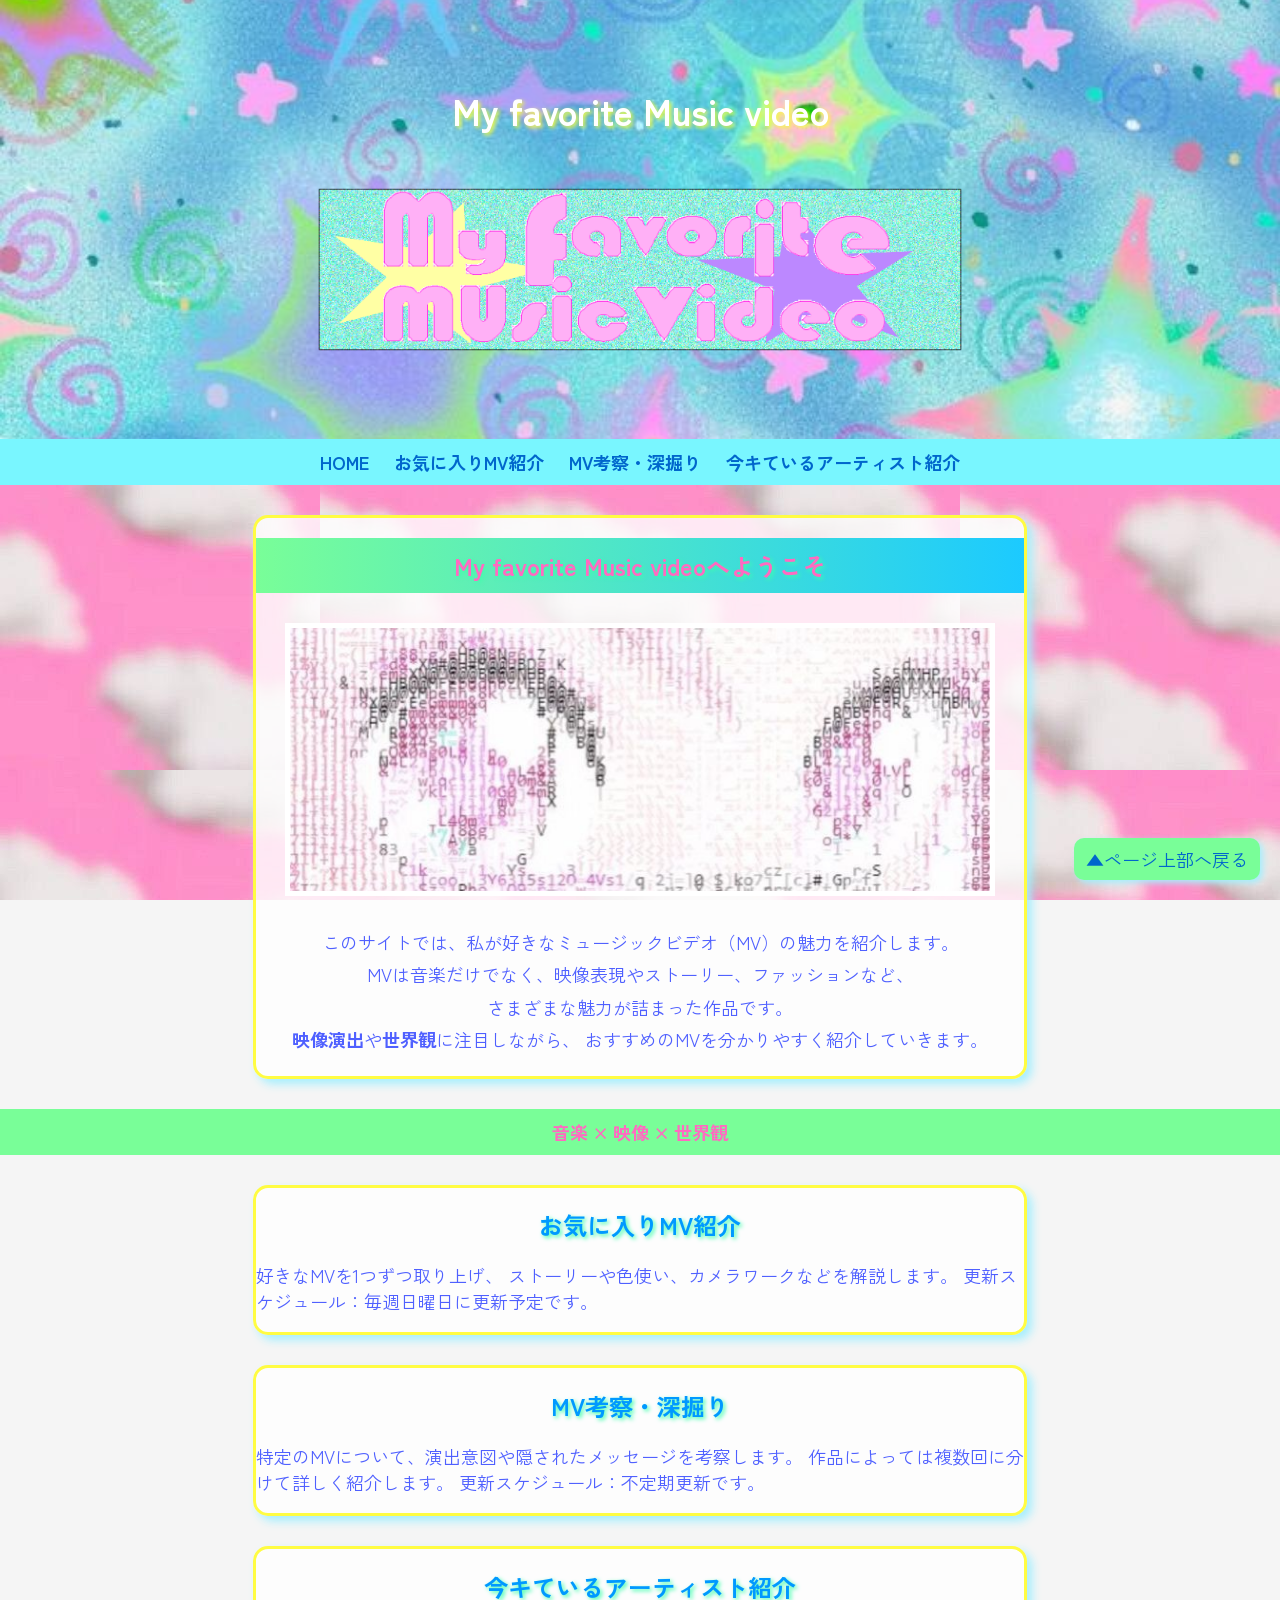
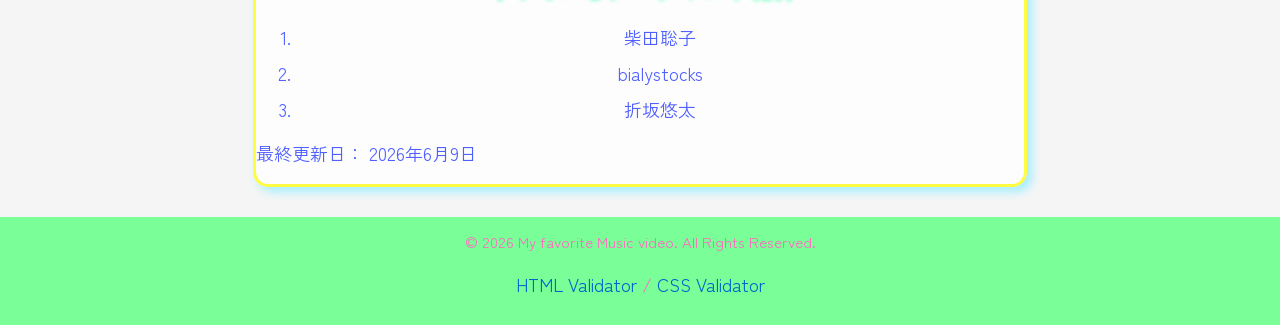
==== index.html @ ddd79b2d "Add files via upload" ====
<!DOCTYPE html>
<html lang="ja">
<head>
    <meta charset="UTF-8">
    <meta name="description" content="お気に入りのMVを紹介するサイトです。">
    <meta name="viewport" content="width=device-width, initial-scale=1">
    <title>My favorite Music video：トップページ</title>
    <link rel="preconnect" href="https://fonts.googleapis.com">
    <link rel="preconnect" href="https://fonts.gstatic.com" crossorigin="anonymous">
    <link href="https://fonts.googleapis.com/css2?family=Zen+Kaku+Gothic+New&amp;display=swap" rel="stylesheet">
    <link rel="stylesheet" href="css/mystyle.css">

</head>

<body>

<header>
    <h1>My favorite Music video</h1>
    <img src="image/logo.png"
    id="pagetop"
     class="logo"
     width="700"
    height="300"
     alt="My favorite Music video ロゴ画像">
</header>

<nav>
    <a href="index.html">HOME</a>
    <a href="contents1.html">お気に入りMV紹介</a>
    <a href="contents2.html">MV考察・深掘り</a>
    <a href="contents3.html">今キているアーティスト紹介</a>
</nav>

<main>
    <section class="welcome-section">
        <h2 class="subhead">My favorite Music videoへようこそ</h2>
        <img src="image/main.jpeg"
        class="mainimage"
         width="700"
         height="200"
         alt="MVをイメージしたメイン画像">
    
    <p class="welcome-text">
        このサイトでは、私が好きなミュージックビデオ（MV）の魅力を紹介します。<br>
        MVは音楽だけでなく、映像表現やストーリー、ファッションなど、<br>
        さまざまな魅力が詰まった作品です。<br>
        <strong>映像演出</strong>や<strong>世界観</strong>に注目しながら、
        おすすめのMVを分かりやすく紹介していきます。
    </p>
    </section>
</main>
    <div class="box">
        <span><strong>音楽 × 映像 × 世界観</strong></span>
    </div>

    <section>
        <h2>お気に入りMV紹介</h2>

        <p>
            好きなMVを1つずつ取り上げ、
            ストーリーや色使い、カメラワークなどを解説します。
            更新スケジュール：毎週日曜日に更新予定です。
        </p>
    </section>

    <section>
        <h2>MV考察・深掘り</h2>

        <p>
            特定のMVについて、演出意図や隠されたメッセージを考察します。
            作品によっては複数回に分けて詳しく紹介します。
            更新スケジュール：不定期更新です。
        </p>
    </section>

    <section>
        <h2>今キているアーティスト紹介</h2>
        <ol>
            <li>柴田聡子</li>
            <li>bialystocks</li>
            <li>折坂悠太</li>
        </ol>

        <p>
            最終更新日：
            <time datetime="2026-06-09">2026年6月9日</time>
        </p>
        <p><a href="#pagetop" class="topback">▲ページ上部へ戻る</a></p>
    </section>

<footer>
    <small>
        &copy; 2026 My favorite Music video. All Rights Reserved.
    </small>
    <p>
    <a href="https://validator.w3.org/">HTML Validator</a> /
    <a href="https://jigsaw.w3.org/css-validator/">CSS Validator</a>
    </p>
</footer>

</body>
</html>
---- css/mystyle.css ----
body {
    background-color: #f5f5f5;
    color: #4f60ff;
    font-family: "Zen Kaku Gothic New",sans-serif;
    font-size: 18px;
    margin: 0;
    background-image: url("../image/backimage.jpeg");
    background-repeat: repeat;
    background-position: center;
    background-attachment: fixed;
}

header {
    background-image: url("../image/logoback.jpeg");
    background-repeat: no-repeat;
    background-position: center;
    background-size: cover;
    color: #ffffff;
    padding: 60px;
    text-align: center;
}
h1 {
    text-shadow: 2px 2px 4px #f9ff3e;
    
}


.subhead {
    background: linear-gradient(90deg,#79fe98,#1ccaff);
    background-color: #79fe98;
    color: #ff6ac1;
    text-align: center;
    padding: 10px;
}

section {
    width: 60%;
    margin: 30px auto;
    border: 3px solid #fffc42;
    border-radius: 15px;
    box-shadow: 5px 5px 10px #a5effe;
    background-color: rgba(255, 255, 255, 0.8);
}

h2 {
    color: #0099ff;
    font-size: 24px;
    text-shadow: 2px 2px 4px #3effab;
    text-align: center;
}

h3{
    color: #ff0000;
    text-align: center; 
}

.welcome-text{
    text-align: center;
}

.box {
    background-color: #79fe98;
    color: #ff6ac1;
    padding: 10px;
    margin: 10px 0;
    text-align: center;
}

footer {
    background-color: #79fe98;
    color: #ff6ac1;
    text-align: center;
    padding: 10px;
}

.logo {
    width: 80%;
    max-width: 700px;

    height: auto;

    display: block;

    margin: 0 auto;
}

.mainimage {
    width: 700px;

    height: auto;

    display: block;

    margin: 30px auto;

    border: 5px solid #ffffff;
}

main p,article p {

    margin: 20px auto;

    line-height: 1.8;
}

ol{
    list-style-type: decimal;
}
li{
    margin-bottom: 10px;
    text-align: center;
}

nav{
    background-color: rgb(121, 246, 255);
    text-align: center;
    padding: 10px;
}

nav a{
    font-weight: bold;
    text-decoration: none;
    margin: 10px;
}

a:link{
    color:#0066cc;
    text-decoration:none;
}

a:visited{
    color:rgb(192, 154, 253);
}

a:hover{
    color:#ff6ac1;
    text-decoration:underline;
}

a:active{
    color:orange;
}

.left{
    float: left;
    width: 40%;
}

.right{
    width: 55%;
    float: right;
}

.clear{
    clear: both;
}

img{
    max-width: 100%;
}

@media screen and (max-width:600px){
    body{
        font-size: 16px;
    }
    section{
        width: 90%;
    }
    .left,
    .right{
        float: none;
        width: 100%;
    }
}

.gradient{
    background: linear-gradient(90deg,#79fe98,#1ccaff);
    text-align: center;
    padding: 10px;
}

.music {
    list-style-image: url("[data-uri]");
    padding-left: 0;
}
    

.music li::before{
    content:"";
    display:inline-block;
    width:25px;
    height:25px;
    background-image:url("../image/mebosi.jpg");
    background-size:cover;
    margin-right:10px;
}


.breadcrumb{
    margin:20px;
}

.breadcrumb li{
    display:inline;
}
     @media print{
    nav{
    display:none;
}
    body{
    background:none;
    color:#000;
}
section{
    box-shadow:none;
    border:1px solid #000;
}
.left iframe{
    width:100%;
    aspect-ratio:16 / 9;
    height:auto;
    border:0;
     }}

.topback {
    position: fixed;
    right: 20px;
    bottom: 20px;
    background-color: #79fe98;
    color: #ff6ac1;
    padding: 8px 12px;
    border-radius: 10px;
    text-decoration: none;
    box-shadow: 3px 3px 6px #a5effe;
}
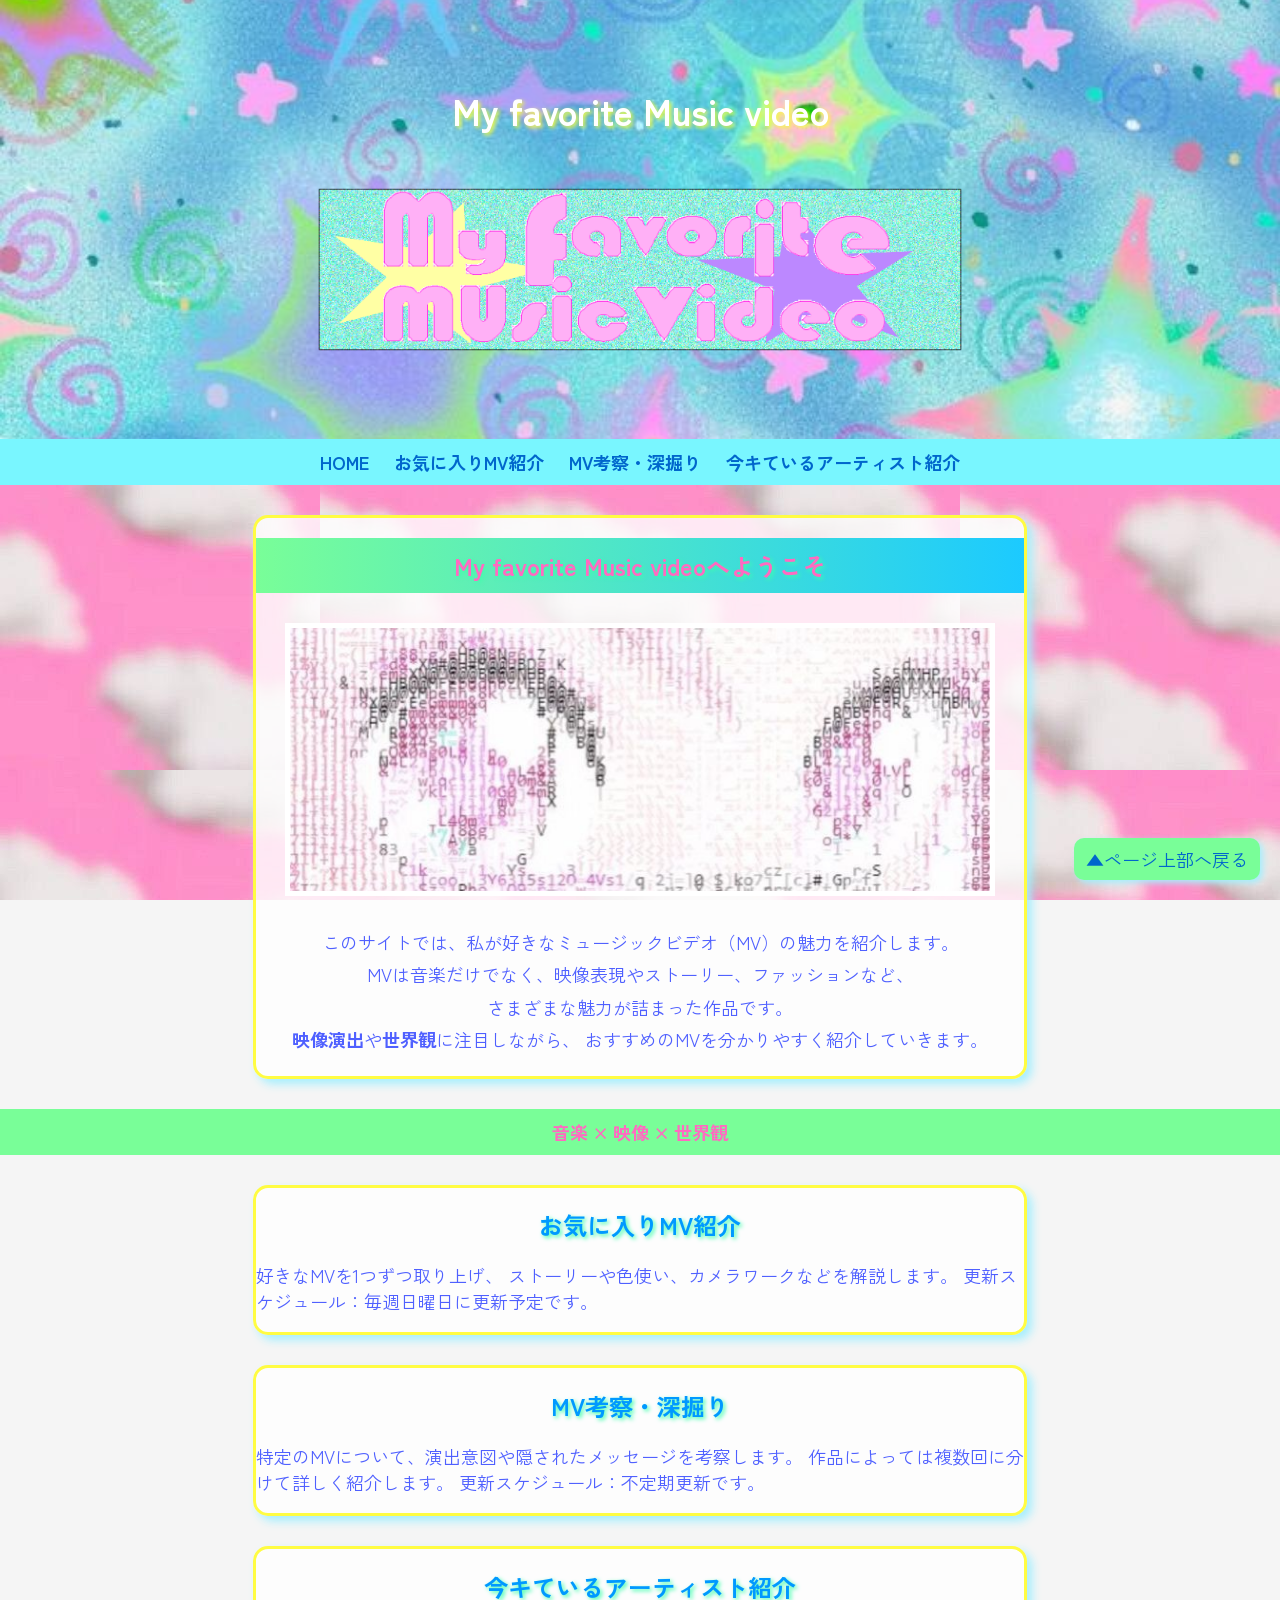
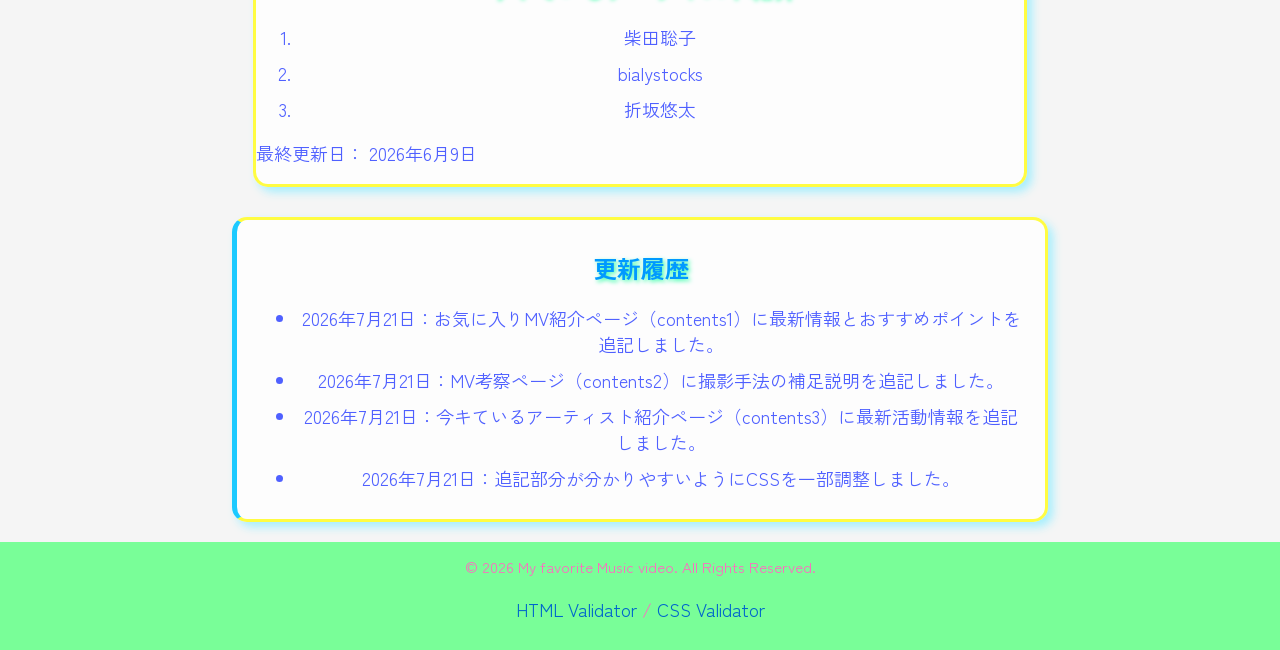
==== commit c0f313c1: "Add files via upload" ====
--- a/index.html
+++ b/index.html
@@ -87,6 +87,15 @@
         </p>
         <p><a href="#pagetop" class="topback">▲ページ上部へ戻る</a></p>
     </section>
+    <section class="update">
+  <h2>更新履歴</h2>
+  <ul>
+    <li><time datetime="2026-07-21">2026年7月21日</time>：お気に入りMV紹介ページ（contents1）に最新情報とおすすめポイントを追記しました。</li>
+    <li><time datetime="2026-07-21">2026年7月21日</time>：MV考察ページ（contents2）に撮影手法の補足説明を追記しました。</li>
+    <li><time datetime="2026-07-21">2026年7月21日</time>：今キているアーティスト紹介ページ（contents3）に最新活動情報を追記しました。</li>
+    <li><time datetime="2026-07-21">2026年7月21日</time>：追記部分が分かりやすいようにCSSを一部調整しました。</li>
+  </ul>
+</section>
 
 <footer>
     <small>
--- a/css/mystyle.css
+++ b/css/mystyle.css
@@ -233,3 +233,30 @@
     text-decoration: none;
     box-shadow: 3px 3px 6px #a5effe;
 }
+
+.update {
+    background-color: rgba(255,255,255,0.8);
+    border-left: 5px solid #1ccaff;
+    padding: 10px 20px;
+    margin: 20px auto;
+}
+.newinfo {
+    background-color: #fff8c6;
+    border-left: 5px solid #ff6ac1;
+    padding: 10px 15px;
+    margin-top: 15px;
+    line-height: 1.7;
+}
+.topback:hover {
+    background-color: #1ccaff;
+    color: #fff;
+    transform: scale(1.05);
+    transition: 0.2s;
+}
+.add {
+    background-color: #e8faff;
+    border-left: 4px solid #0099ff;
+    padding: 10px 15px;
+    margin-top: 15px;
+    line-height: 1.7;
+}
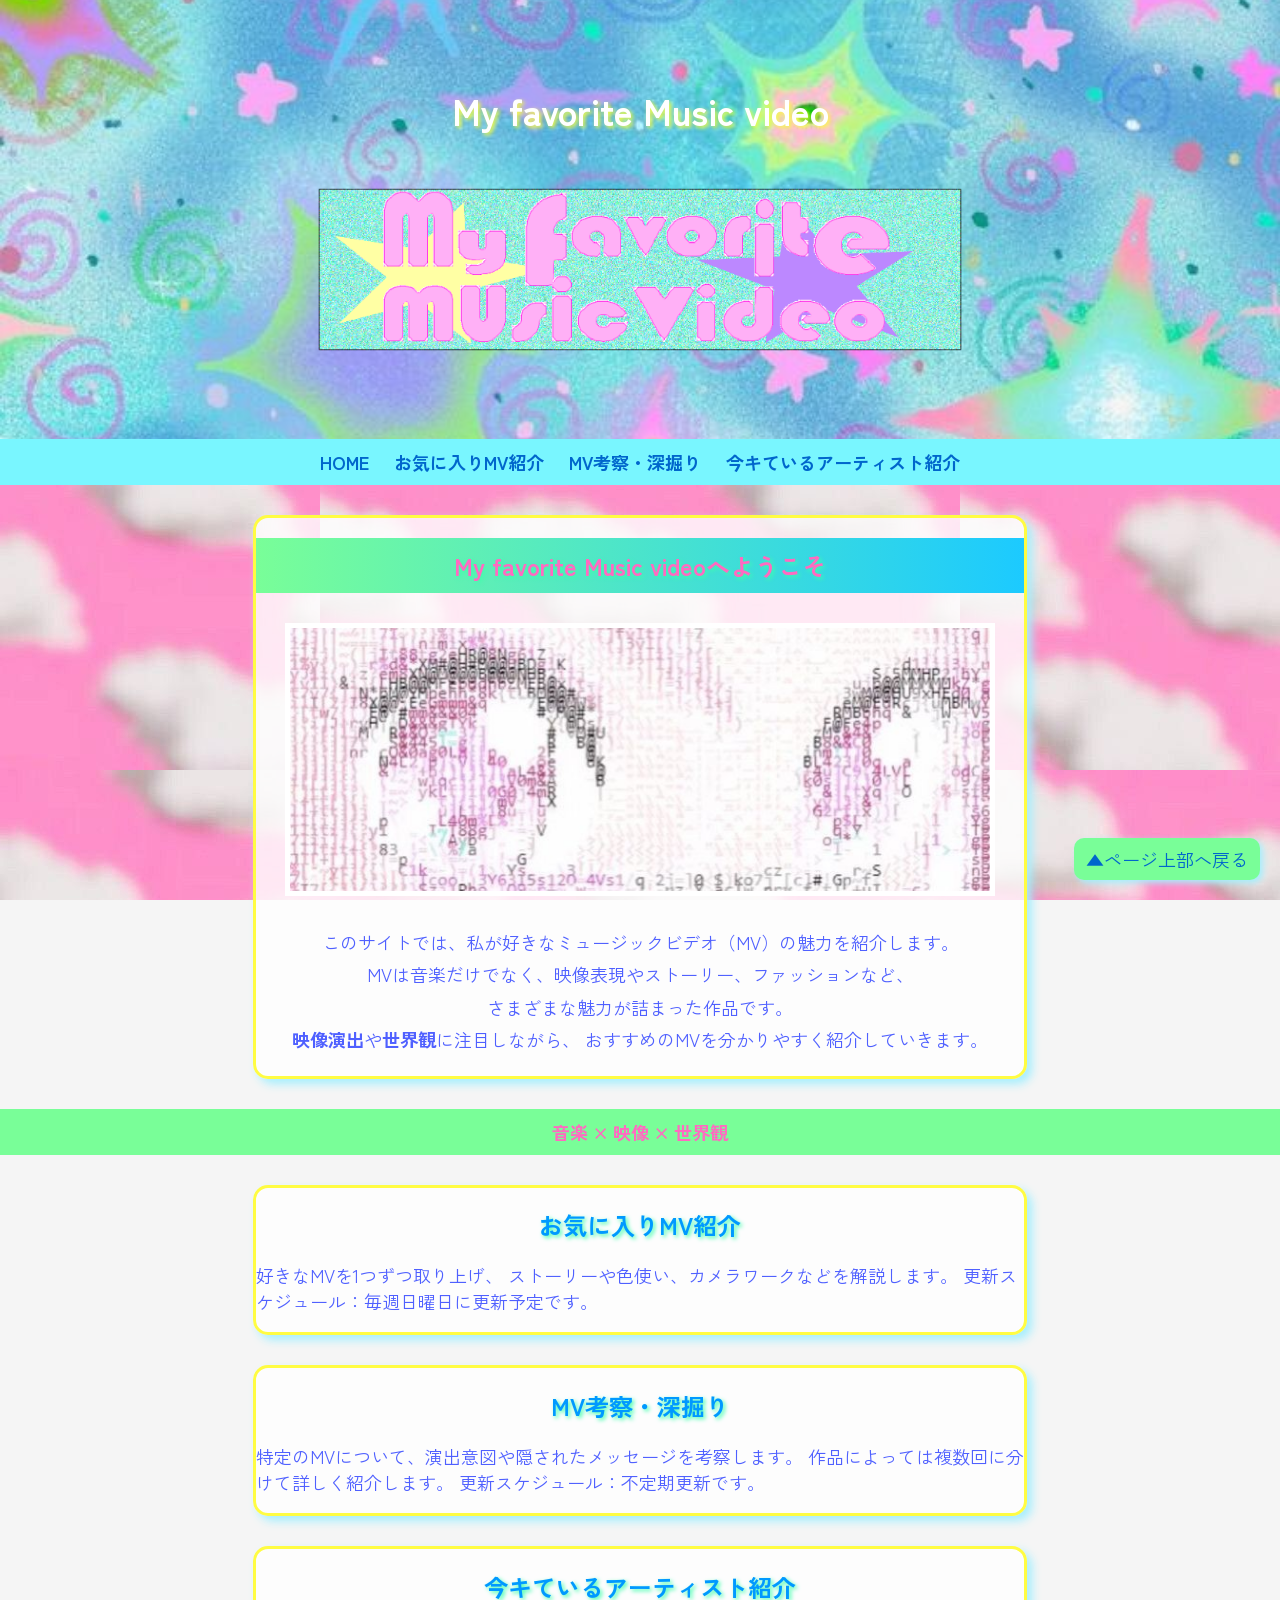
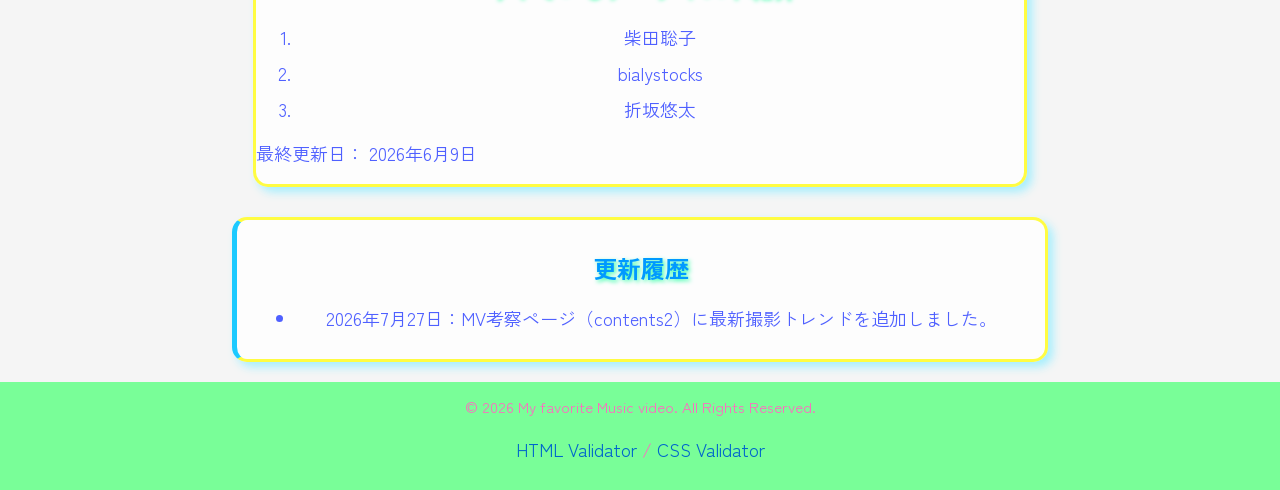
==== commit 5bd42c9a: "Add files via upload" ====
--- a/index.html
+++ b/index.html
@@ -90,10 +90,8 @@
     <section class="update">
   <h2>更新履歴</h2>
   <ul>
-    <li><time datetime="2026-07-21">2026年7月21日</time>：お気に入りMV紹介ページ（contents1）に最新情報とおすすめポイントを追記しました。</li>
-    <li><time datetime="2026-07-21">2026年7月21日</time>：MV考察ページ（contents2）に撮影手法の補足説明を追記しました。</li>
-    <li><time datetime="2026-07-21">2026年7月21日</time>：今キているアーティスト紹介ページ（contents3）に最新活動情報を追記しました。</li>
-    <li><time datetime="2026-07-21">2026年7月21日</time>：追記部分が分かりやすいようにCSSを一部調整しました。</li>
+    <li><time datetime="2026-07-27">2026年7月27日</time>：MV考察ページ（contents2）に最新撮影トレンドを追加しました。
+    </li>
   </ul>
 </section>
 
--- a/css/mystyle.css
+++ b/css/mystyle.css
@@ -241,11 +241,11 @@
     margin: 20px auto;
 }
 .newinfo {
-    background-color: #fff8c6;
-    border-left: 5px solid #ff6ac1;
-    padding: 10px 15px;
-    margin-top: 15px;
-    line-height: 1.7;
+  background-color: #fff8c6;
+  border-left: 5px solid #ff6ac1;
+  padding: 10px 15px;
+  margin-top: 15px;
+  line-height: 1.7;
 }
 .topback:hover {
     background-color: #1ccaff;
